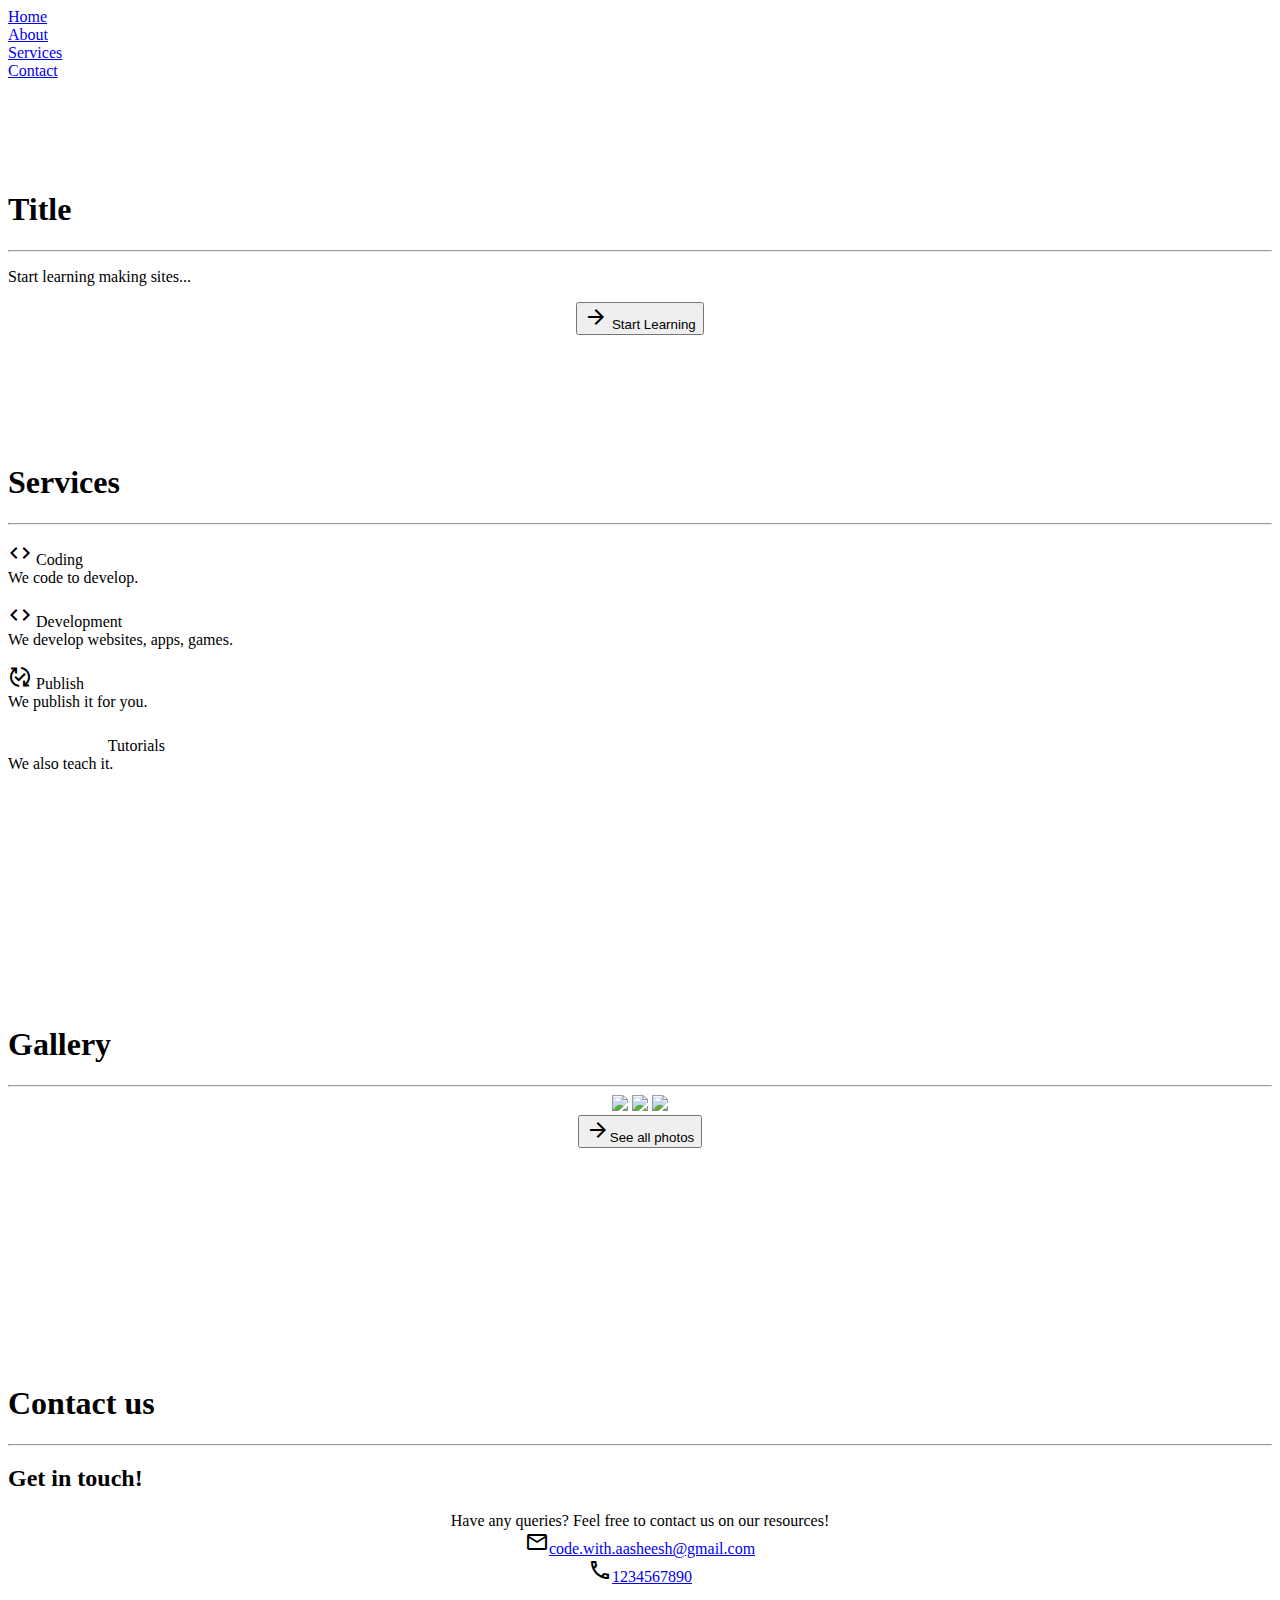
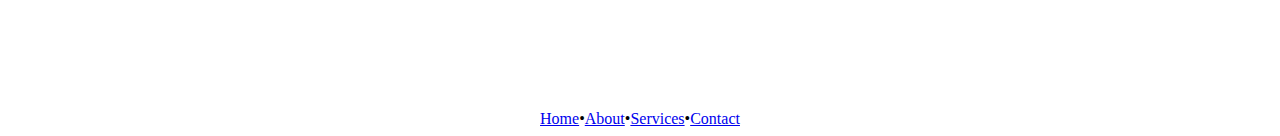
==== index.html @ 25e7d44a "Add files via upload" ====
<!DOCTYPE html>
<html>
<head>
	<meta charset="utf-8">
	<meta name="viewport" content="width=device-width, initial-scale=1">
	<title>Home • Website</title>
	<link rel="stylesheet" type="text/css" href="css/style.css">
	<script type="text/javascript" src="js/main.js"></script>
	<link href="https://fonts.googleapis.com/css2?family=Material+Icons+Outlined" rel="stylesheet">
</head>
<body>
	<header>
		<nav>
			<a href="#"><li class="active" title="Home">Home</li></a>
			<a href="about.html"><li title="About">About</li></a>
			<a href="services.html"><li title="Services">Services</li></a>
			<a href="contact.html"><li title="Contact">Contact</li></a>
		</nav>
	</header>
	<div class="container">
		<section class="hero">
			<br><br><br><br><br>
			<h1 class="center hero-title">Title</h1>
			<hr class="ruler">
			<p class="hero-desc">Start learning making sites...</p>
			<center><button class="hero-btn">
				<span class="material-icons-outlined hero-arrow">arrow_forward</span>
				Start Learning
			</button></center>
		</section>
		<section class="services">
			<br><br><br><br><br><br>
			<h1 class="center hero-title">Services</h1>
			<hr class="ruler">
			<p class="service">
				<span class="material-icons-outlined services-icon">code</span>
				<span class="service-txt">Coding</span><br>
				<span class="service-desc">We code to develop.</span>
			</p>
			<p class="service">
				<span class="material-icons-outlined services-icon">code</span>
				<span class="service-txt">Development</span><br>
				<span class="service-desc">We develop websites, apps, games.</span>
			</p>
			<p class="service">
				<span class="material-icons-outlined services-icon">published_with_changes</span>
				<span class="service-txt">Publish</span><br>
				<span class="service-desc">We publish it for you.</span>
			</p>
			<p class="service">
				<span class="material-icons-outlined services-icon">quiz</span>
				<span class="service-txt">Tutorials</span><br>
				<span class="service-desc">We also teach it.</span>
			</p>
		</section>
		<br><br><br><br><br><br>
		<section class="gallery">
			<br><br><br><br><br><br>
			<h1 class="center hero-title">Gallery</h1>
			<hr class="ruler">
			<center>
				<img src="img/1.jpg" class="img">
				<img src="img/2.jpg" class="img">
				<img src="img/3.jpg" class="img">
			</center>
			<center>
				<button class="gallery-btn">
				<span class="material-icons-outlined gallery-arrow">arrow_forward</span>See all photos</button>
			</center>
		</section>
		<br><br><br><br><br><br>
		<section class="contact">
			<br><br><br><br><br><br>
			<h1 class="contact-title center">Contact us</h1>
			<hr class="ruler">
			<h2 class="contact-h2 center">Get in touch!</h2>
			<p class="md-6 center">
				<center>Have any queries? Feel free to contact us on our resources!<br>
				<span class="material-icons-outlined services-icon">email</span><a class="link" href="mailto:code.with.aasheesh@gmail.com" target="_blank">code.with.aasheesh@gmail.com</a><br>
				<span class="material-icons-outlined services-icon">phone</span><a class="link" href="tel:1234567890" target="_blank">1234567890</a></center>
			</p>
		</section>
		<br><br><br><br><br><br>
		<div class="footer">
			<center>
				<a href="#" class="link">Home</a>•<a href="#" class="link">About</a>•<a href="#" class="link">Services</a>•<a href="#" class="link">Contact</a>
			</center>
		</div>
	</div>
</body>
</html>
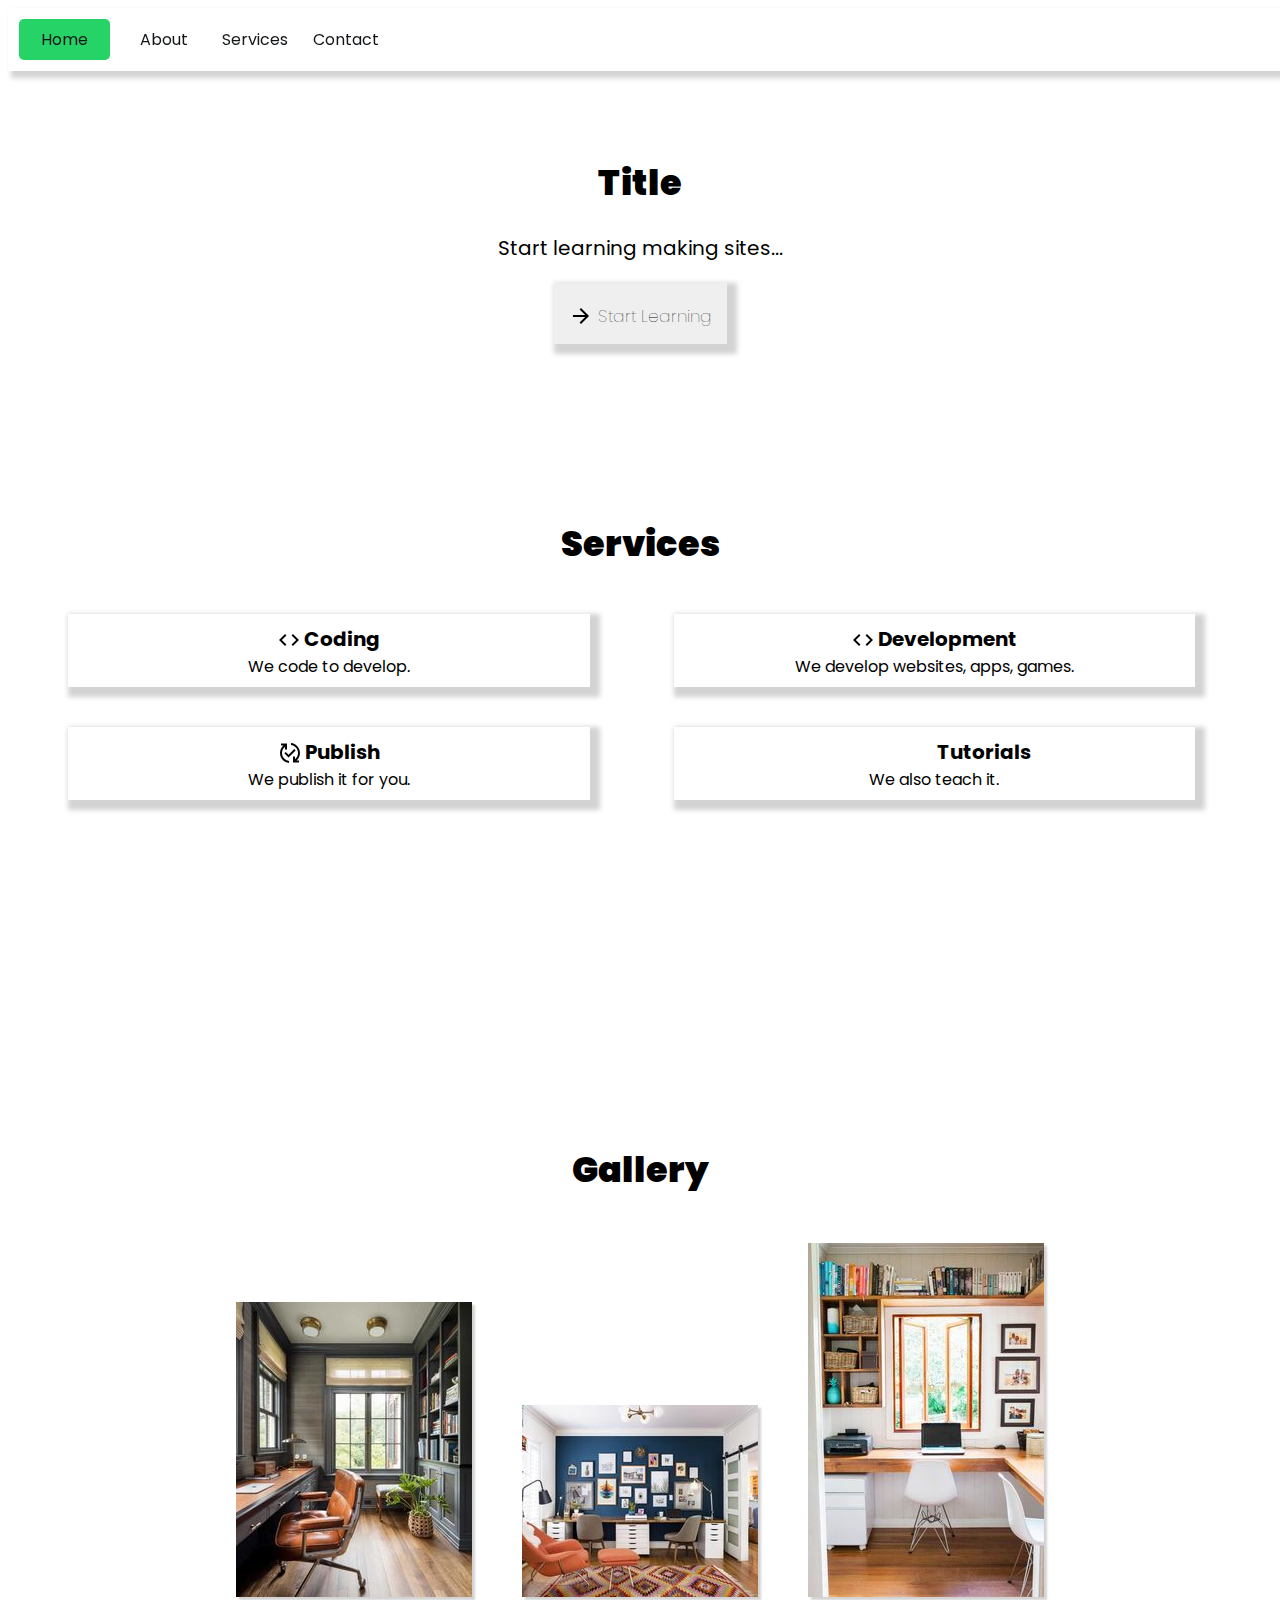
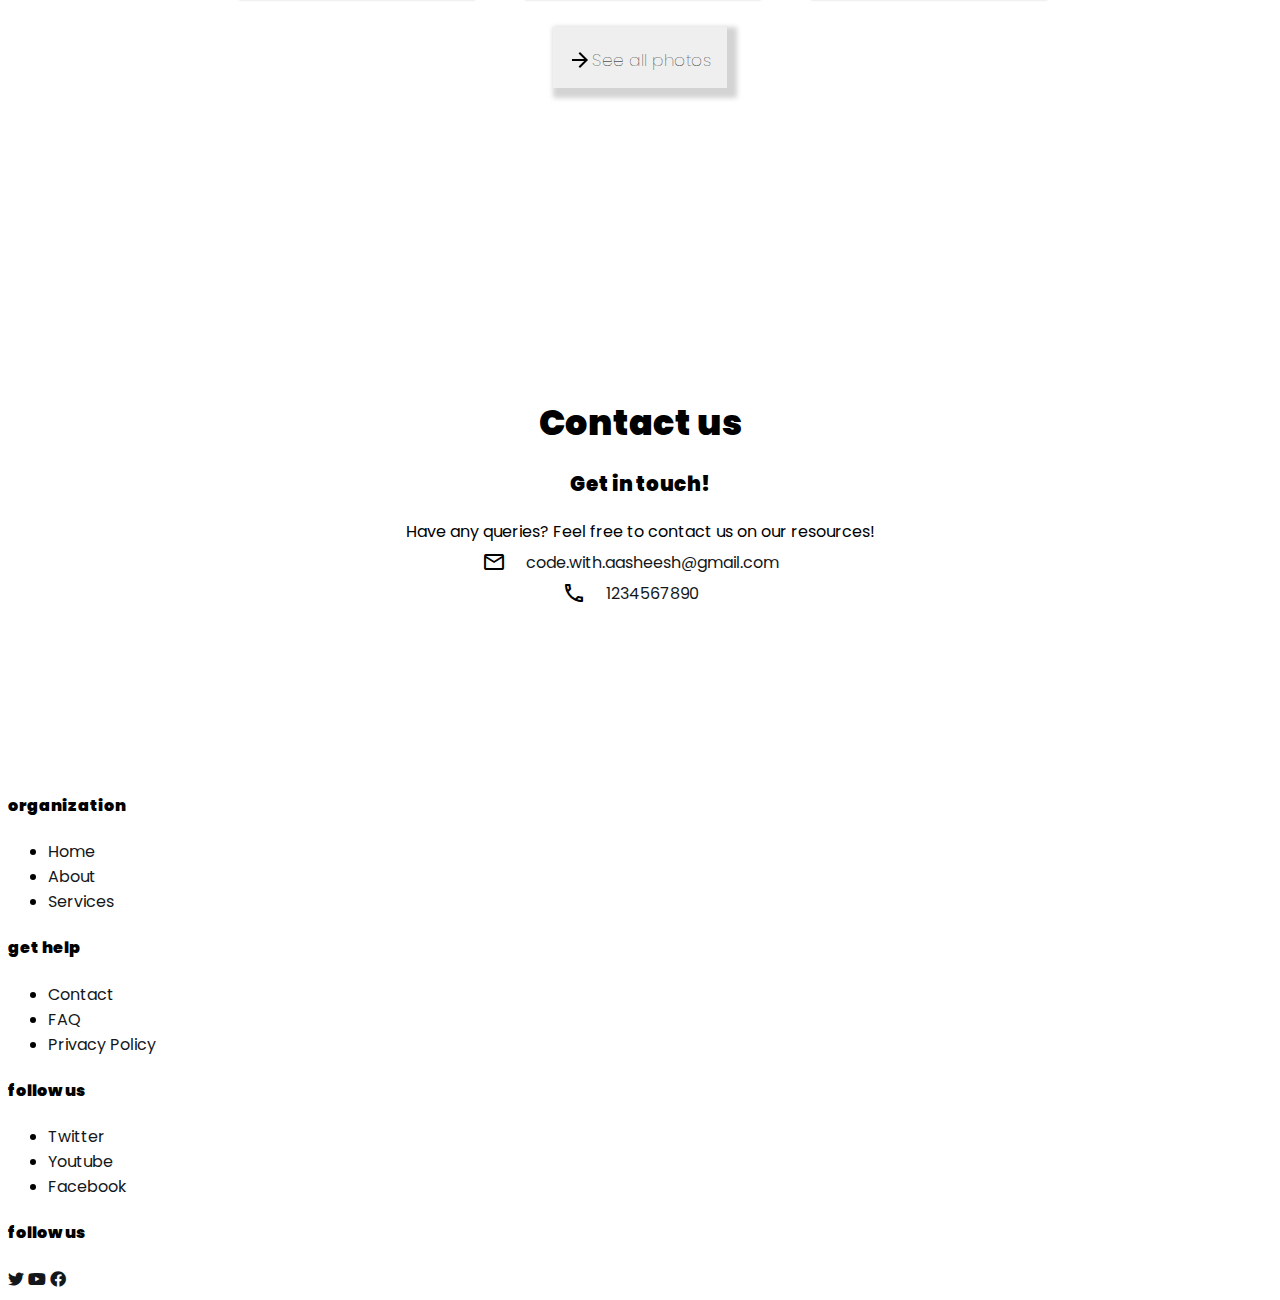
==== commit 6d63c3c0: "Update index.html" ====
--- a/index.html
+++ b/index.html
@@ -1,20 +1,32 @@
 <!DOCTYPE html>
 <html>
+
 <head>
 	<meta charset="utf-8">
-	<meta name="viewport" content="width=device-width, initial-scale=1">
+	<meta http-equiv="X-UA-Compatible" content="IE=edge">
+	<meta name="viewport" content="width=device-width, initial-scale=1.0">
 	<title>Home • Website</title>
 	<link rel="stylesheet" type="text/css" href="css/style.css">
 	<script type="text/javascript" src="js/main.js"></script>
 	<link href="https://fonts.googleapis.com/css2?family=Material+Icons+Outlined" rel="stylesheet">
+	<link rel="stylesheet" type="text/css" href="https://cdnjs.cloudflare.com/ajax/libs/font-awesome/5.15.1/css/all.min.css">
 </head>
+
 <body>
 	<header>
 		<nav>
-			<a href="#"><li class="active" title="Home">Home</li></a>
-			<a href="about.html"><li title="About">About</li></a>
-			<a href="services.html"><li title="Services">Services</li></a>
-			<a href="contact.html"><li title="Contact">Contact</li></a>
+			<a href="#">
+				<li class="active" title="Home">Home</li>
+			</a>
+			<a href="about.html">
+				<li title="About">About</li>
+			</a>
+			<a href="services.html">
+				<li title="Services">Services</li>
+			</a>
+			<a href="contact.html">
+				<li title="Contact">Contact</li>
+			</a>
 		</nav>
 	</header>
 	<div class="container">
@@ -24,9 +36,9 @@
 			<hr class="ruler">
 			<p class="hero-desc">Start learning making sites...</p>
 			<center><button class="hero-btn">
-				<span class="material-icons-outlined hero-arrow">arrow_forward</span>
-				Start Learning
-			</button></center>
+					<span class="material-icons-outlined hero-arrow">arrow_forward</span>
+					Start Learning
+				</button></center>
 		</section>
 		<section class="services">
 			<br><br><br><br><br><br>
@@ -65,7 +77,7 @@
 			</center>
 			<center>
 				<button class="gallery-btn">
-				<span class="material-icons-outlined gallery-arrow">arrow_forward</span>See all photos</button>
+					<span class="material-icons-outlined gallery-arrow">arrow_forward</span>See all photos</button>
 			</center>
 		</section>
 		<br><br><br><br><br><br>
@@ -76,16 +88,53 @@
 			<h2 class="contact-h2 center">Get in touch!</h2>
 			<p class="md-6 center">
 				<center>Have any queries? Feel free to contact us on our resources!<br>
-				<span class="material-icons-outlined services-icon">email</span><a class="link" href="mailto:code.with.aasheesh@gmail.com" target="_blank">code.with.aasheesh@gmail.com</a><br>
-				<span class="material-icons-outlined services-icon">phone</span><a class="link" href="tel:1234567890" target="_blank">1234567890</a></center>
+					<span class="material-icons-outlined services-icon">email</span><a class="link"
+						href="mailto:code.with.aasheesh@gmail.com" target="_blank">code.with.aasheesh@gmail.com</a><br>
+					<span class="material-icons-outlined services-icon">phone</span><a class="link"
+						href="tel:1234567890" target="_blank">1234567890</a>
+				</center>
 			</p>
 		</section>
 		<br><br><br><br><br><br>
-		<div class="footer">
-			<center>
-				<a href="#" class="link">Home</a>•<a href="#" class="link">About</a>•<a href="#" class="link">Services</a>•<a href="#" class="link">Contact</a>
-			</center>
-		</div>
+		<footer class="footer">
+  	 <div class="footer-container">
+  	 	<div class="footer-row">
+  	 		<div class="footer-col">
+  	 			<h4>organization</h4>
+  	 			<ul>
+  	 				<li><a href="/">Home</a></li>
+  	 				<li><a href="about">About</a></li>
+  	 				<li><a href="services">Services</a></li>
+  	 			</ul>
+  	 		</div>
+  	 		<div class="footer-col">
+  	 			<h4>get help</h4>
+  	 			<ul>
+  	 				<li><a href="contact">Contact</a></li>
+  	 				<li><a href="#">FAQ</a></li>
+  	 				<li><a href="#">Privacy Policy</a></li>
+  	 			</ul>
+  	 		</div>
+  	 		<div class="footer-col">
+  	 			<h4>follow us</h4>
+  	 			<ul>
+  	 				<li><a href="#">Twitter</a></li>
+  	 				<li><a href="#">Youtube</a></li>
+  	 				<li><a href="#">Facebook</a></li>
+  	 			</ul>
+  	 		</div>
+  	 		<div class="footer-col">
+  	 			<h4>follow us</h4>
+  	 			<div class="social-links">
+  	 				<a href="#"><i class="fab fa-twitter"></i></a>
+  	 				<a href="#"><i class="fab fa-youtube"></i></a>
+  	 				<a href="#"><i class="fab fa-facebook"></i></a>
+  	 			</div>
+  	 		</div>
+  	 	</div>
+  	 </div>
+  </footer>
 	</div>
 </body>
-</html>+
+</html>
--- a/css/style.css
+++ b/css/style.css
@@ -0,0 +1,211 @@
+@import url('https://fonts.googleapis.com/css2?family=Poppins:wght@300;400;500;600;700&display=swap');
+
+*{
+
+	font-family: 'Poppins', sans-serif;
+}
+
+/* Navigation bar */
+header nav{
+	color: #14171A;
+	box-shadow: 5px 5px 5px 2px #D3D3D3;
+	background-color: white;
+	padding: 3px;
+	display: flex;
+	align-items: center;
+	position: fixed;
+	width: 100%;
+}
+.nav-right{
+	text-align: right;
+	align-items: right;
+	display: flex;
+	justify-content: right;
+	width:75px;
+	max-width: 100vh;
+}
+header nav li{
+	list-style: none;
+	margin: 8px;
+	max-height: 50px;
+	cursor: pointer;
+	width:75px;
+	text-align: center;
+}
+header nav li:hover{
+	text-decoration-line:underline;
+}
+header nav li.active:hover{
+	background-color: #1DB954;
+}
+.active{
+	background-color: #25D366;
+	padding: 8px;
+	border-radius: 5px;
+}
+
+/* General Classes - Used in main setup. */
+p,pre{
+	font-family: 'Poppins', sans-serif;
+    margin-block-start: 1em;
+    margin-block-end: 1em;
+    margin-inline-start: 0px;
+    margin-inline-end: 0px;
+}
+.x-center, .center{
+	/* Vertical Center */
+	text-align: center;
+}
+.y-center{
+	/* Horizental Center */
+	display: flex;
+	align-items: center;
+	justify-content: center;
+}
+h1,h2,h3,h4,h5,h6{
+	font-weight:900;
+}
+
+/* Hero Section */
+.ruler{
+	border: none;
+	box-shadow: 1px 1px 1px 1px #D3D3D3;
+	display: flex;
+	align-items: center;
+	justify-content: center;
+	animation:blink-x 3s;
+	width: 40%;
+	transition: 0.1s;
+	display: none;
+}
+@keyframes blink-x{
+	from{
+		width: 70%;
+	}
+	to{
+		width: 40%;
+	}
+}
+.hero-title{
+	font-size: 35px;
+}
+.hero-desc{
+	text-align: center;
+	font-size: 20px;
+}
+.hero-btn{
+	padding: 15px;
+	transition: 0.3s;
+	box-shadow: 5px 5px 5px 5px #D3D3D3;
+	font-weight: lighter;
+	border: none;
+	cursor: pointer;
+	font-size: 17px;
+}
+.hero-btn:hover{
+	box-shadow: 7px 7px 7px 7px #D3D3D3;
+}
+.hero-arrow{
+	transform: translateY(6px);
+}
+
+/* Services Section */
+.service{
+	font-weight: bolder;
+	width:40%;
+	padding: 8px;
+	margin:20px;
+	margin-left: 60px;
+	display: inline-block;
+	box-shadow: 5px 5px 5px 5px #D3D3D3;
+	text-align: center;
+}
+.services-icon{
+	transform: translateY(6px);
+	text-align: center;
+}
+.service-txt,.service-icon{
+	font-size: 20px;
+	text-align: center;
+}
+.service-desc{
+	font-weight: lighter;
+	text-align: center;
+}
+
+/* Gallery Section */
+.img{
+	margin: 23px;
+	border: none;
+	box-shadow: 3px 3px 2px 0px #D3D3D3;
+	cursor: pointer;
+}
+.img:hover{
+	box-shadow: 0px 5px 5px 7px #D3D3D3;
+}
+.gallery-btn{
+	padding: 15px;
+	transition: 0.3s;
+	box-shadow: 5px 5px 5px 5px #D3D3D3;
+	font-weight: lighter;
+	border: none;
+	cursor: pointer;
+	font-size: 17px;
+}
+.gallery-btn:hover{
+	box-shadow: 7px 7px 7px 7px #D3D3D3;
+}
+.gallery-arrow{
+	transform: translateY(6px);
+}
+
+/* Contact section */
+.contact-title{
+	font-size: 35px;
+	margin: 8px;
+}
+.contact-h2{
+	font-size: 20px;
+	margin: 20px;
+}
+.md-6{
+	width: 50%;
+	margin: 20px;
+}
+.link{
+	margin: 20px;
+	color: #14171A;
+}
+.link:hover{
+	color: #525252;
+}
+.get-in-touch-img{
+	display: inline-table;
+}
+
+/* About Page */
+.about-title{
+	font-size: 35px;
+	margin: 8px;
+}
+
+/* About Button */
+button.btn{
+	border: none;
+	background-color: #4285F4;
+	padding: 8px;
+	border-radius: 5px;
+	cursor: pointer;
+	color: white;
+	font-size: 20px;
+	width: 30%;
+}
+button.btn:hover,button.btn:active{
+	/* Active state for mobile & tablets */
+	background-color: #365b99;
+}
+
+a{
+	color: #14171A;
+	text-decoration-line:none;
+}
